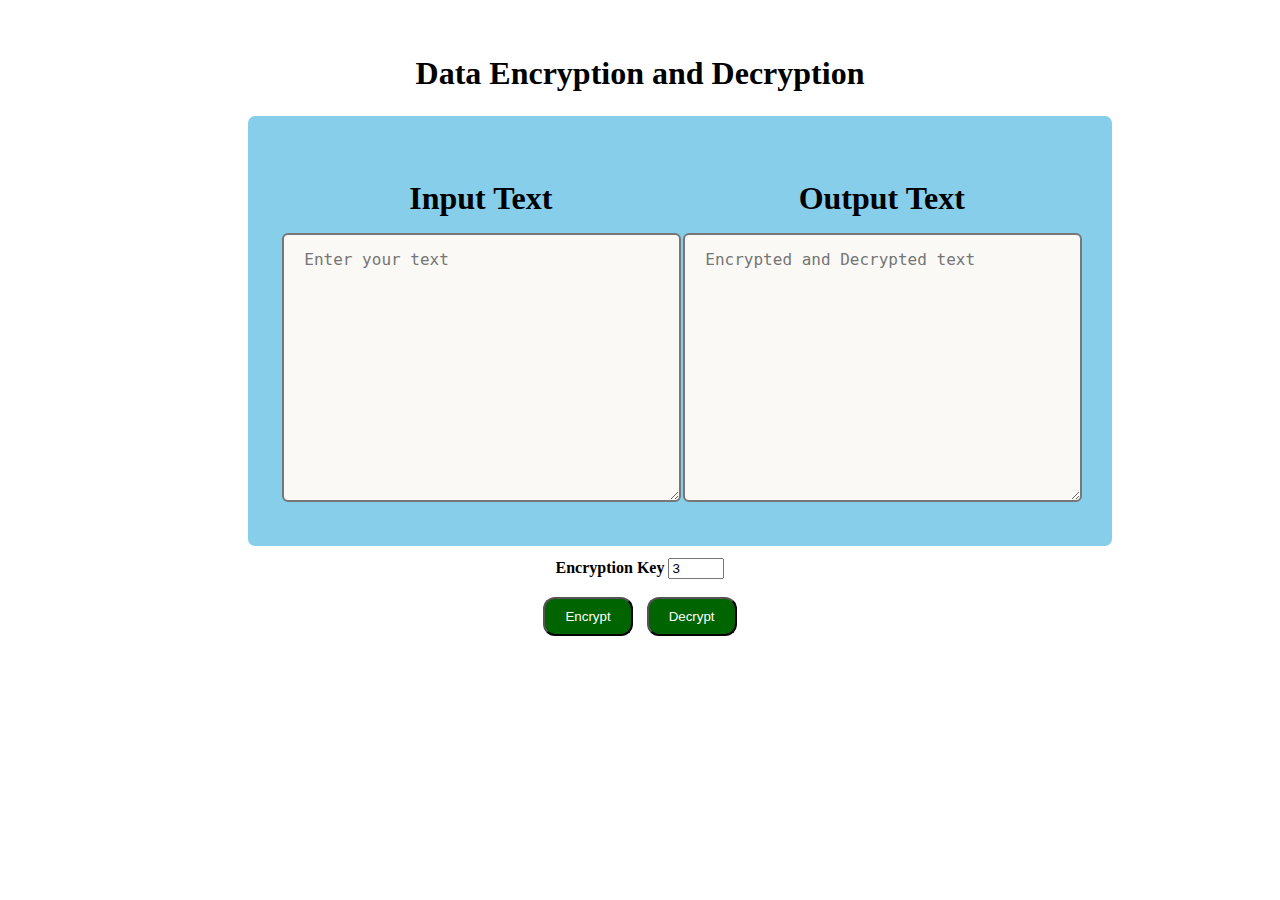
==== index.html @ a2da135e "upadted" ====
<!DOCTYPE html>
<html lang="en">
<head>
    <meta charset="UTF-8">
    <meta name="viewport" content="width=device-width, initial-scale=1.0">
    <title>Quiz 2</title>
    <style>
        body{
    text-align: center;
    padding: 20px;
}
h2{
    font-size: 2rem;
    margin-bottom: 2%;
}
.text-container{
    width: 800px;
    background-color: skyblue;
    padding: 2rem;
    margin: 0 18%;
    display: flex;
    border-radius: 7px;
    margin-bottom: 1%;
}
.text-container textarea{
    height: 250px;
    width: 375px;
    border-radius: 6px;
    background: rgb(250, 249, 246);
    border: 2px solid #777;
    margin-left: 2px;
}
h3{
    font-size: 2rem;
    margin-bottom: 4%;
}
#input-text, #output-text{
    padding: 15px 0 0 20px;
    font-size: 1rem;
}
div{
    margin-bottom: 1%;
}
label{
    font-weight: bold;
}
button{
    padding: 10px 20px;
    margin: 5px;
    background-color: darkgreen;
    color: #ffff;
    cursor: pointer;
    border-radius: 12px;
}
    </style>
</head>
<body>
    <h2>Data Encryption and Decryption</h2>
    <div class="text-container">
        <div class="input-section">
            <h3>Input Text</h3>
            <textarea name="" id="input-text" cols="30" rows="10" placeholder="Enter your text"></textarea>
        </div>
        <div class="input-section">
            <h3>Output Text</h3>
            <textarea name="" id="output-text" cols="30" rows="10" placeholder="Encrypted and Decrypted text "></textarea>
        </div>
    </div>
    <div>
        <label for="key">Encryption Key</label>
        <input type="number" id="key" min="1" max="25" value="3">
    </div>
    <button onclick="encrypt()">Encrypt</button>
    <button onclick="decrypt()">Decrypt</button>

     <script>

function encrypt(){
    const inputText = document.getElementById("input-text").value;
    const key = parseInt(document.getElementById("key").value);
    let cleanedText = inputText.replace(/[^A-Za-z]/g, ''); 
    let encryptedText = " ";
    for(let i = 0; i<cleanedText.length; i++){
        const charCode = cleanedText.charCodeAt(i);
        if(charCode >=65 && charCode <= 90){
            //encrypt uppercase
            encryptedText += String.fromCharCode(((charCode - 65 + key) %26 ) + 65);
        }
        else if (charCode >= 97 && charCode <= 122){
            //encrypt lower case
            encryptedText += String.fromCharCode(((charCode - 97 + key) %26 ) + 97);
        }
    }
    document.getElementById("output-text").value = encryptedText;
}

        //decryption
        function decrypt(){
        const inputText = document.getElementById("input-text").value;
        const key = parseInt(document.getElementById("key").value);
        let cleanedText = inputText.replace(/[^A-Za-z]/g, ''); 
        let decryptedText = " ";
        for(let i = 0; i<cleanedText.length; i++){
            const charCode = cleanedText.charCodeAt(i);
            if(charCode >=65 && charCode <= 90){
                //decrypt uppercase
                decryptedText += String.fromCharCode(((charCode - 65 - key +26) %26 ) + 65);
            }
            else if (charCode >= 97 && charCode <= 122){
                //decrypt lower case
                decryptedText += String.fromCharCode(((charCode - 97 - key +26) %26 ) + 97);
            }
        }
        document.getElementById("output-text").value = decryptedText;
}
     </script>

</body>
</html>
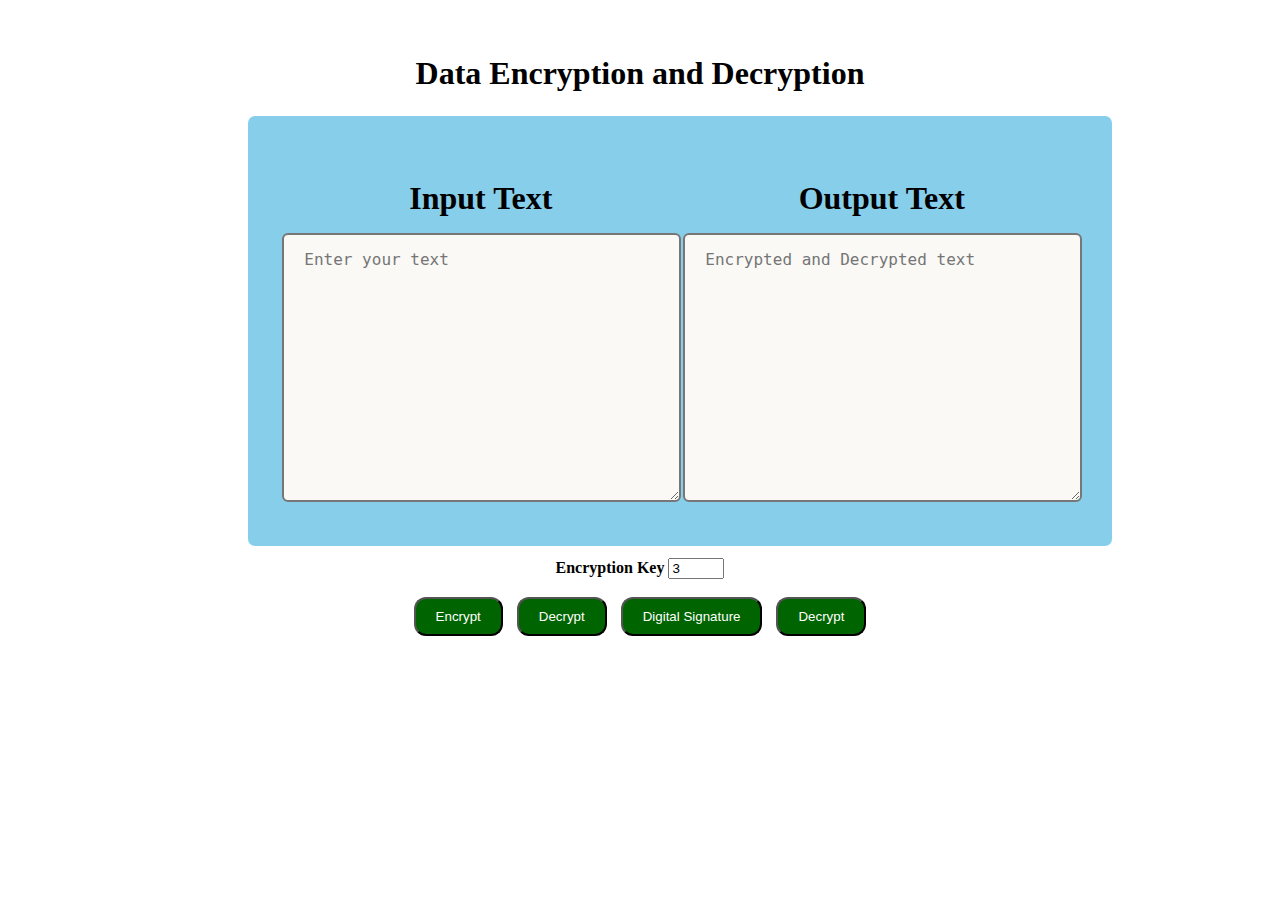
==== commit 3552551f: "upadted" ====
--- a/index.html
+++ b/index.html
@@ -73,6 +73,8 @@
     </div>
     <button onclick="encrypt()">Encrypt</button>
     <button onclick="decrypt()">Decrypt</button>
+    <button onclick="decrypt()">Digital Signature</button>
+    <button onclick="decrypt()">Decrypt</button>
 
      <script>
 
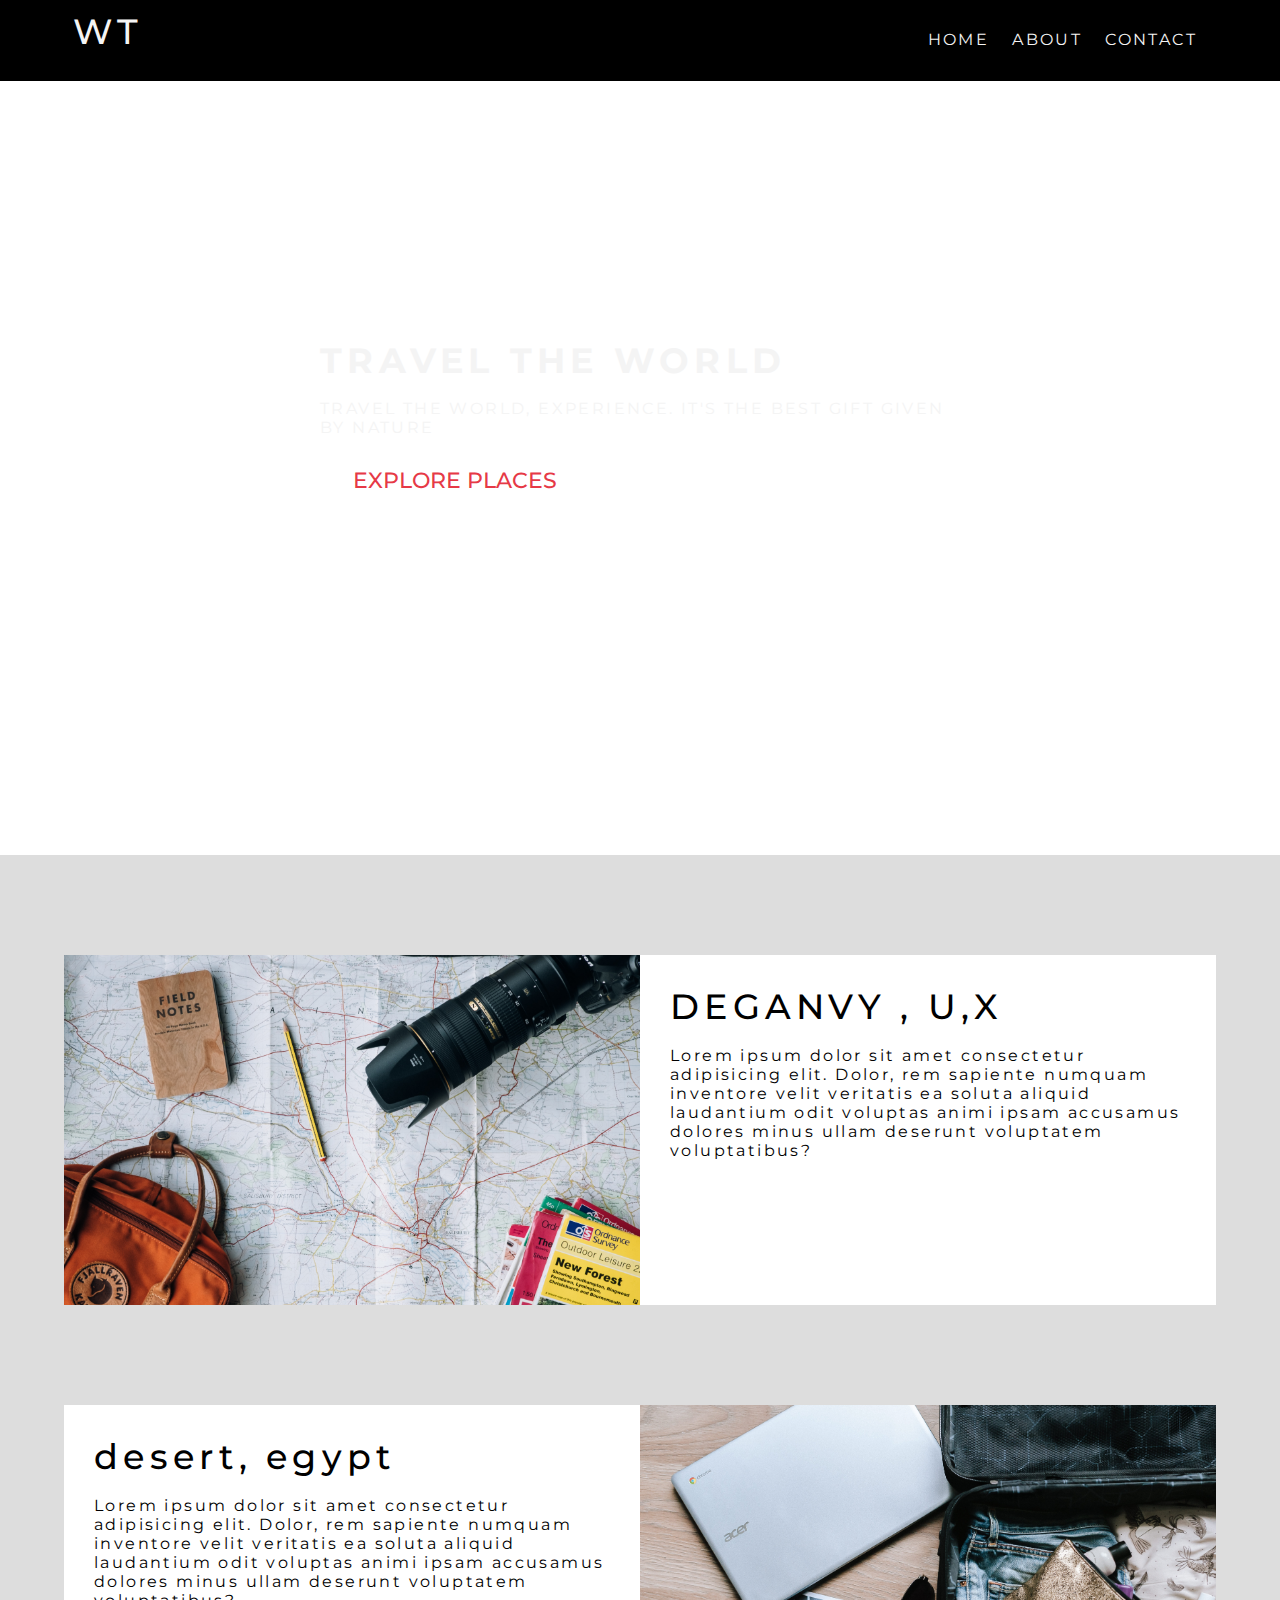
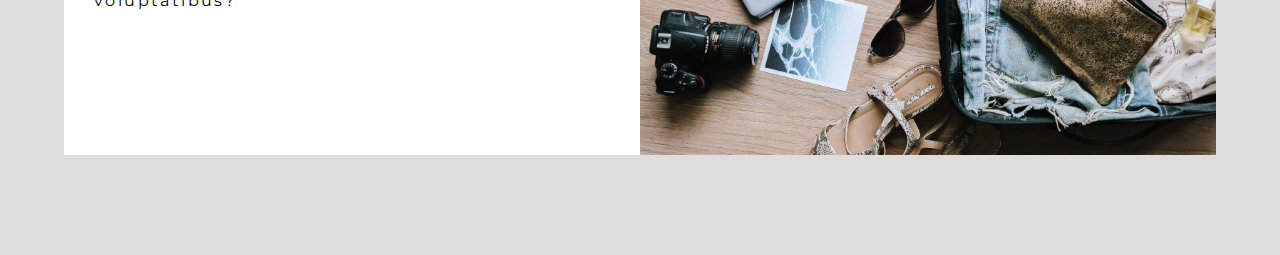
==== commit f804b0b7: "files added" ====
--- a/index.html
+++ b/index.html
@@ -1,122 +1,57 @@
-
 <!DOCTYPE html>
 <html lang="en">
 <head>
     <meta charset="UTF-8">
+    <meta http-equiv="X-UA-Compatible" content="IE=edge">
     <meta name="viewport" content="width=device-width, initial-scale=1.0">
-    <title>Quiz 2</title>
-    <style>
-        body{
-    text-align: center;
-    padding: 20px;
-}
-h2{
-    font-size: 2rem;
-    margin-bottom: 2%;
-}
-.text-container{
-    width: 800px;
-    background-color: skyblue;
-    padding: 2rem;
-    margin: 0 18%;
-    display: flex;
-    border-radius: 7px;
-    margin-bottom: 1%;
-}
-.text-container textarea{
-    height: 250px;
-    width: 375px;
-    border-radius: 6px;
-    background: rgb(250, 249, 246);
-    border: 2px solid #777;
-    margin-left: 2px;
-}
-h3{
-    font-size: 2rem;
-    margin-bottom: 4%;
-}
-#input-text, #output-text{
-    padding: 15px 0 0 20px;
-    font-size: 1rem;
-}
-div{
-    margin-bottom: 1%;
-}
-label{
-    font-weight: bold;
-}
-button{
-    padding: 10px 20px;
-    margin: 5px;
-    background-color: darkgreen;
-    color: #ffff;
-    cursor: pointer;
-    border-radius: 12px;
-}
-    </style>
+    <link rel="stylesheet" href="./css/style.css">
+    <title>Travel Website</title>
+    <link rel="stylesheet"  href="https://cdnjs.cloudflare.com/ajax/libs/font-awesome/6.1.2/css/all.min.css ">
 </head>
 <body>
-    <h2>Data Encryption and Decryption</h2>
-    <div class="text-container">
-        <div class="input-section">
-            <h3>Input Text</h3>
-            <textarea name="" id="input-text" cols="30" rows="10" placeholder="Enter your text"></textarea>
+    <header class="header">
+        <nav class="navbar">
+            <div class="container">
+            <h1 class="logo lg-heading text-light">WT</h1>
+            <ul class="nav-items">
+                <li class="nav-item"><a href="./Index.html">Home</a></li>
+                <li class="nav-item"><a href="./about.html">About</a></li>
+                <li class="nav-item"><a href="./contact.html">Contact</a></li>
+            </ul>
+            </div>
+        </nav>
+        <div class="header-content">
+            <h1 class="lg-heading text-light">Travel the World</h1>
+            <p class="text-light">Travel the world, experience. it's the best gift given by nature</p>
+            <a href="#" class="btn btn-primary text-red md-heading">Explore places</a>
         </div>
-        <div class="input-section">
-            <h3>Output Text</h3>
-            <textarea name="" id="output-text" cols="30" rows="10" placeholder="Encrypted and Decrypted text "></textarea>
+
+    </header>
+    <section class="showcase">
+        <div class="container">
+            <div class="row row1">
+                <div class="img-box">
+                    <img src="./img/2.jpg" alt="...">
+                </div>
+                <div class="text-box">
+                    <h2 class="lg-heading">DEGANVY , U,X</h2>
+                    <p>Lorem ipsum dolor sit amet consectetur adipisicing elit. Dolor, rem sapiente numquam inventore velit veritatis ea soluta aliquid laudantium odit voluptas animi ipsam accusamus dolores minus ullam deserunt voluptatem voluptatibus?</p>
+
+                </div>
+            </div>
+            <div class="row row2">
+                <div class="img-box">
+                    <img src="./img/1.jpg" alt="">
+                </div>
+                <div class="text-box">
+                    <h2 class="lg-heading">desert, egypt</h2>
+                    <p>Lorem ipsum dolor sit amet consectetur adipisicing elit. Dolor, rem sapiente numquam inventore velit veritatis ea soluta aliquid laudantium odit voluptas animi ipsam accusamus dolores minus ullam deserunt voluptatem voluptatibus?</p>
+                    
+                </div>
+            </div>
         </div>
-    </div>
-    <div>
-        <label for="key">Encryption Key</label>
-        <input type="number" id="key" min="1" max="25" value="3">
-    </div>
-    <button onclick="encrypt()">Encrypt</button>
-    <button onclick="decrypt()">Decrypt</button>
-    <button onclick="decrypt()">Digital Signature</button>
-    <button onclick="decrypt()">Decrypt</button>
 
-     <script>
-
-function encrypt(){
-    const inputText = document.getElementById("input-text").value;
-    const key = parseInt(document.getElementById("key").value);
-    let cleanedText = inputText.replace(/[^A-Za-z]/g, ''); 
-    let encryptedText = " ";
-    for(let i = 0; i<cleanedText.length; i++){
-        const charCode = cleanedText.charCodeAt(i);
-        if(charCode >=65 && charCode <= 90){
-            //encrypt uppercase
-            encryptedText += String.fromCharCode(((charCode - 65 + key) %26 ) + 65);
-        }
-        else if (charCode >= 97 && charCode <= 122){
-            //encrypt lower case
-            encryptedText += String.fromCharCode(((charCode - 97 + key) %26 ) + 97);
-        }
-    }
-    document.getElementById("output-text").value = encryptedText;
-}
-
-        //decryption
-        function decrypt(){
-        const inputText = document.getElementById("input-text").value;
-        const key = parseInt(document.getElementById("key").value);
-        let cleanedText = inputText.replace(/[^A-Za-z]/g, ''); 
-        let decryptedText = " ";
-        for(let i = 0; i<cleanedText.length; i++){
-            const charCode = cleanedText.charCodeAt(i);
-            if(charCode >=65 && charCode <= 90){
-                //decrypt uppercase
-                decryptedText += String.fromCharCode(((charCode - 65 - key +26) %26 ) + 65);
-            }
-            else if (charCode >= 97 && charCode <= 122){
-                //decrypt lower case
-                decryptedText += String.fromCharCode(((charCode - 97 - key +26) %26 ) + 97);
-            }
-        }
-        document.getElementById("output-text").value = decryptedText;
-}
-     </script>
-
+    </section>
+    
 </body>
 </html>--- a/css/style.css
+++ b/css/style.css
@@ -0,0 +1,335 @@
+@import url('https://fonts.googleapis.com/css2?family=Montserrat:ital,wght@0,300;0,400;0,500;0,700;1,100&family=Playfair+Display:ital@0;1&family=Roboto:ital@0;1&display=swap');
+*{
+    margin: 0;
+    padding: 0;
+    box-sizing: border-box;
+}
+html{
+    font-size: 62.5%;
+}
+body{
+    font-family: 'Montserrat', sans-serif;
+}
+ul li{
+    list-style: none;
+}
+a{
+    font-size: 1.6rem;
+    text-decoration: none;
+}
+p, li{
+    font-size: 1.6rem;
+    margin-bottom: 0.5em;
+    letter-spacing: 0.15em;
+}
+h1 , h2 ,h3{
+    margin-bottom: 0.5em;
+    letter-spacing: 0.15em;
+    font-weight: 500;
+}
+/*##################Utility classes##################*/
+.container{
+    max-width: 1200px;
+    width: 90%;
+    margin: 0 auto;
+}
+.lg-heading{
+    font-size: 3.5rem;
+}
+.md-heading{
+    font-size: 2.2rem;
+}
+.text-red{
+    color: #e63946;
+}
+.text-light{
+    color: #f4f4f4;
+}
+.text-black{
+    color: #333333;
+}
+.text-gray{
+   color: #555555
+}
+.bg-dark{
+    background-color: #263238;
+}
+.btn{
+    display: inline-block;
+    padding: 0.5em 1.5em;
+    font-weight: 500;
+    text-transform: uppercase;
+    margin: 0.5em 0;
+}
+.btn-primary{
+    background: white;
+    border-radius: 100px;
+}
+/*################### header styling ##################*/
+header{
+    position: relative;
+    height: 95vh;
+    background: url('../img/4.jpg');
+    background-position: center;
+    background-repeat: no-repeat;
+    background-size: cover;
+}
+
+.navbar{
+    background: black;
+    padding: 1rem;
+}
+ .navbar .logo{
+    float: left;
+}
+ .navbar .nav-items{
+    float: right;
+    margin-top: 1rem;
+}
+ .navbar .nav-item{
+    display: inline-block;
+    padding: 1rem;
+    text-transform: uppercase;
+}
+.navbar a:link,
+.navbar a:visited{
+    color: #f4f4f4;
+}
+.navbar a:hover{
+    border-bottom: 1px solid #fff;
+}
+.navbar::after{
+    content: '';
+    display: block;
+    clear: both;
+}
+
+
+/*######################## header content style#################*/
+
+.header-content{
+    position: absolute;
+    top: 50%;
+    left: 50%;
+    transform: translate(-50%, -50%);
+    background: linear-gradient(rgba(0,0,0,-2), rgba(0,0,0,-2));
+}
+.header-content h1{
+    text-transform: uppercase;
+    font-weight: 700;
+}
+.header-content p{
+    text-transform: uppercase;
+}
+/*################## Show case section styling############*/
+.showcase{
+    background: #ddd;
+    padding: 10rem 0;
+}
+.row{
+    height: 350px;
+    background: #fff;
+}
+.row1{
+    margin-bottom: 10rem;
+}
+.row1 .img-box , .row2 .text-box{
+    float: left;
+    width: 50%;
+}
+.row1 .text-box , .row2 .img-box{
+    float: right;
+    width: 50%;
+}
+.row .img-box{
+    height: 100%;
+}
+.row .text-box{
+
+    padding: 3rem;
+}
+.row .img-box img{
+    display: inline-block;
+    width: 100%;
+    height: 100%;
+    object-fit: cover;
+}
+
+/*################ About page styling ##############*/
+.about{
+    padding: 5rem 0;
+}
+.about-heading::after{
+    content: "";
+    display: block;
+    border-bottom: 5px solid #e63946;
+    width: 100%;
+
+}
+
+/*###############about wrapper styling################*/
+.about-wrapper{
+    text-align: center;
+    margin-top: 2rem;
+}
+.about-wrapper .left{
+   float: left;
+   width: 50%;
+}
+.about-wrapper .right{
+   float: right;
+   width: 50%;
+}
+.about-wrapper::after{
+    content: "";
+    display: block;
+    clear: both;
+}
+.about-wrapper li::before{
+    content: "\2713";
+    color: #e63946;
+    font-weight: bold;
+    padding-right: 1rem;
+}
+/*################## count styling###############*/
+.counts{
+    margin-top: 3rem;
+}
+.count-item{
+    float: left;
+    width: 25%;
+    text-align: center;
+}
+.counts::after{
+    content: "";
+    display: block;
+    clear: both;
+}
+.count-item span{
+    font-size: 3rem;
+    font-weight: 700;
+    color: #e63946;
+}
+.count-item p{
+    font-weight: 700;
+    color: #555555;
+    font-size: 1.8rem;
+}
+/*############# banner styling################*/
+.cta-banner{
+    background: linear-gradient(25deg , #d64c7f , #ee4758 50%);
+    color: #fff;
+    padding: 1rem;
+    box-shadow: 5px 5px 10px #00000057;
+    margin-top: 3rem;
+}
+.cta-banner-left{
+  width: 60%;
+  float: left;
+}
+.cta-banner-right{
+  width: 40%;
+  float: right;
+  text-align: right;
+}
+.cta-line{
+    font-weight: 700;
+    font-size: 2rem;
+    margin-top: 1.5rem;
+}
+.btn-cta{
+    text-align: center;
+    display: inline-block;
+    font-weight: 700;
+    font-size: 3rem;
+    text-transform: uppercase;
+    border: 4px solid white;
+    padding: 0.3rem 2.5rem;
+    letter-spacing: 0.5rem;
+    color: #f4f4f4;
+}
+.cta-banner::after{
+    content: "";
+    display: block;
+    clear: both;
+}
+
+/*################ Contact page styling#################*/
+.contact-form{
+    padding: 5rem 0;
+    background: #f7f7f7;
+}
+
+.form-wrapper .company-address{
+    height: 760px;
+    background: #fff;
+   width: 49%;
+   float: left;
+   padding: 1rem;
+}
+.form-wrapper .company-address i{
+    display: inline-block;
+    margin-right: 1rem;
+}
+.form-wrapper .company-address h2{
+    display: inline-block;
+    text-transform: uppercase;
+}
+.form-wrapper .address-group{
+    margin-bottom: 3rem;
+}
+.form-wrapper .company-address img{
+    max-width: 90%; 
+    min-height: 40rem;
+    object-fit: cover;
+}
+
+.form-wrapper  .form{
+    height: 760px;
+    background: #fff;
+    float: right;
+    width: 49%;
+    padding: 1.2rem;
+}
+.form-wrapper::after{
+    content: "";
+    display: block;
+    clear: both;
+}
+.form h1::after{
+    content: "";
+    display: block;
+    border-bottom: 3px solid #e63946;
+    width: 100%;
+}
+.form-wrapper .form label{
+    display: block;
+}
+.form-wrapper .form input{
+    padding: 0.5rem;
+    width: 100%;
+}
+.form-wrapper .form .form-group{
+    margin-bottom: 1.2rem;
+}
+.form-wrapper .form label::after{
+    content: "*";
+    color: #e63946;
+}
+.form-wrapper .form textarea{
+    width: 100%;
+    height: 300px;
+    padding: 1rem;
+}
+.form-btn{
+    display: block;
+    margin: 0 auto;
+    padding: 0.5em 3em;
+    font-size: 1.8rem;
+    text-transform: uppercase;
+    background: #e63946;
+    color: white;
+    outline: none;
+    border: none;
+    cursor: pointer ;
+}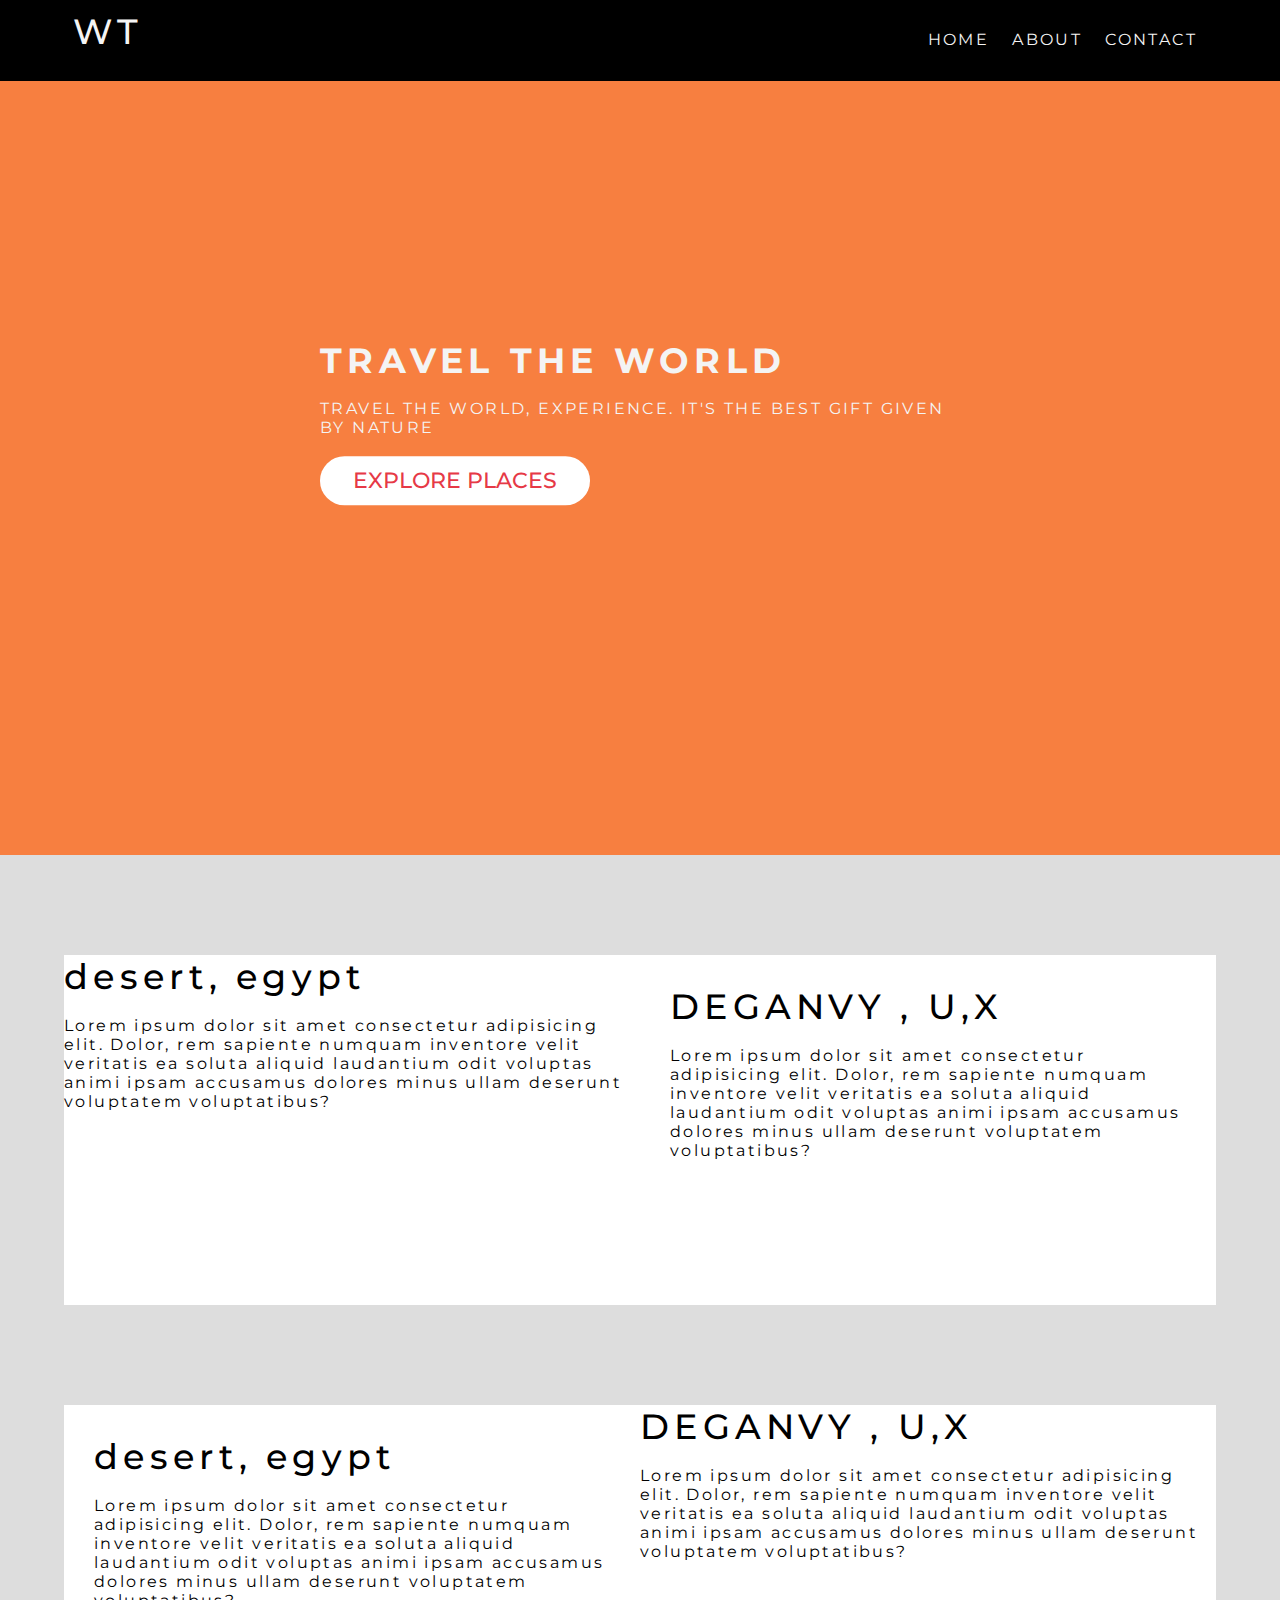
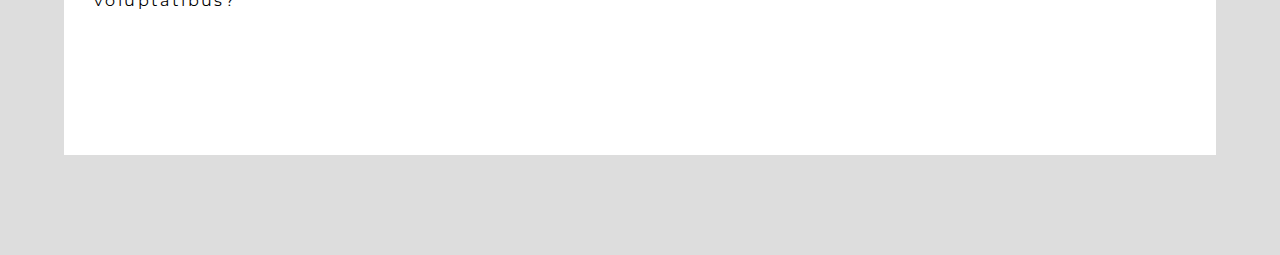
==== commit 60c51fd2: "file added" ====
--- a/index.html
+++ b/index.html
@@ -14,7 +14,7 @@
             <div class="container">
             <h1 class="logo lg-heading text-light">WT</h1>
             <ul class="nav-items">
-                <li class="nav-item"><a href="./Index.html">Home</a></li>
+                <li class="nav-item"><a href="">Home</a></li>
                 <li class="nav-item"><a href="./about.html">About</a></li>
                 <li class="nav-item"><a href="./contact.html">Contact</a></li>
             </ul>
@@ -31,7 +31,10 @@
         <div class="container">
             <div class="row row1">
                 <div class="img-box">
-                    <img src="./img/2.jpg" alt="...">
+                    <h2 class="lg-heading">desert, egypt</h2>
+                    <p>Lorem ipsum dolor sit amet consectetur adipisicing elit. Dolor, rem sapiente numquam inventore velit veritatis ea soluta aliquid laudantium odit voluptas animi ipsam accusamus dolores minus ullam deserunt voluptatem voluptatibus?</p>
+                    
+                   <!--<img src="./img/2.jpg" alt="...">/-->
                 </div>
                 <div class="text-box">
                     <h2 class="lg-heading">DEGANVY , U,X</h2>
@@ -41,7 +44,10 @@
             </div>
             <div class="row row2">
                 <div class="img-box">
-                    <img src="./img/1.jpg" alt="">
+                   <!-- <img src="./img/1.jpg" alt=""> -->
+                   <h2 class="lg-heading">DEGANVY , U,X</h2>
+                   <p>Lorem ipsum dolor sit amet consectetur adipisicing elit. Dolor, rem sapiente numquam inventore velit veritatis ea soluta aliquid laudantium odit voluptas animi ipsam accusamus dolores minus ullam deserunt voluptatem voluptatibus?</p>
+
                 </div>
                 <div class="text-box">
                     <h2 class="lg-heading">desert, egypt</h2>
--- a/css/style.css
+++ b/css/style.css
@@ -69,7 +69,7 @@
 header{
     position: relative;
     height: 95vh;
-    background: url('../img/4.jpg');
+    background-color: #f77f40;
     background-position: center;
     background-repeat: no-repeat;
     background-size: cover;
@@ -264,7 +264,7 @@
     height: 760px;
     background: #fff;
    width: 49%;
-   float: left;
+   /*float: left;*/
    padding: 1rem;
 }
 .form-wrapper .company-address i{
@@ -287,8 +287,10 @@
 .form-wrapper  .form{
     height: 760px;
     background: #fff;
-    float: right;
-    width: 49%;
+    /*float: right;*/
+    margin-left: 20%;
+    text-align: center;
+    width: 60%;
     padding: 1.2rem;
 }
 .form-wrapper::after{
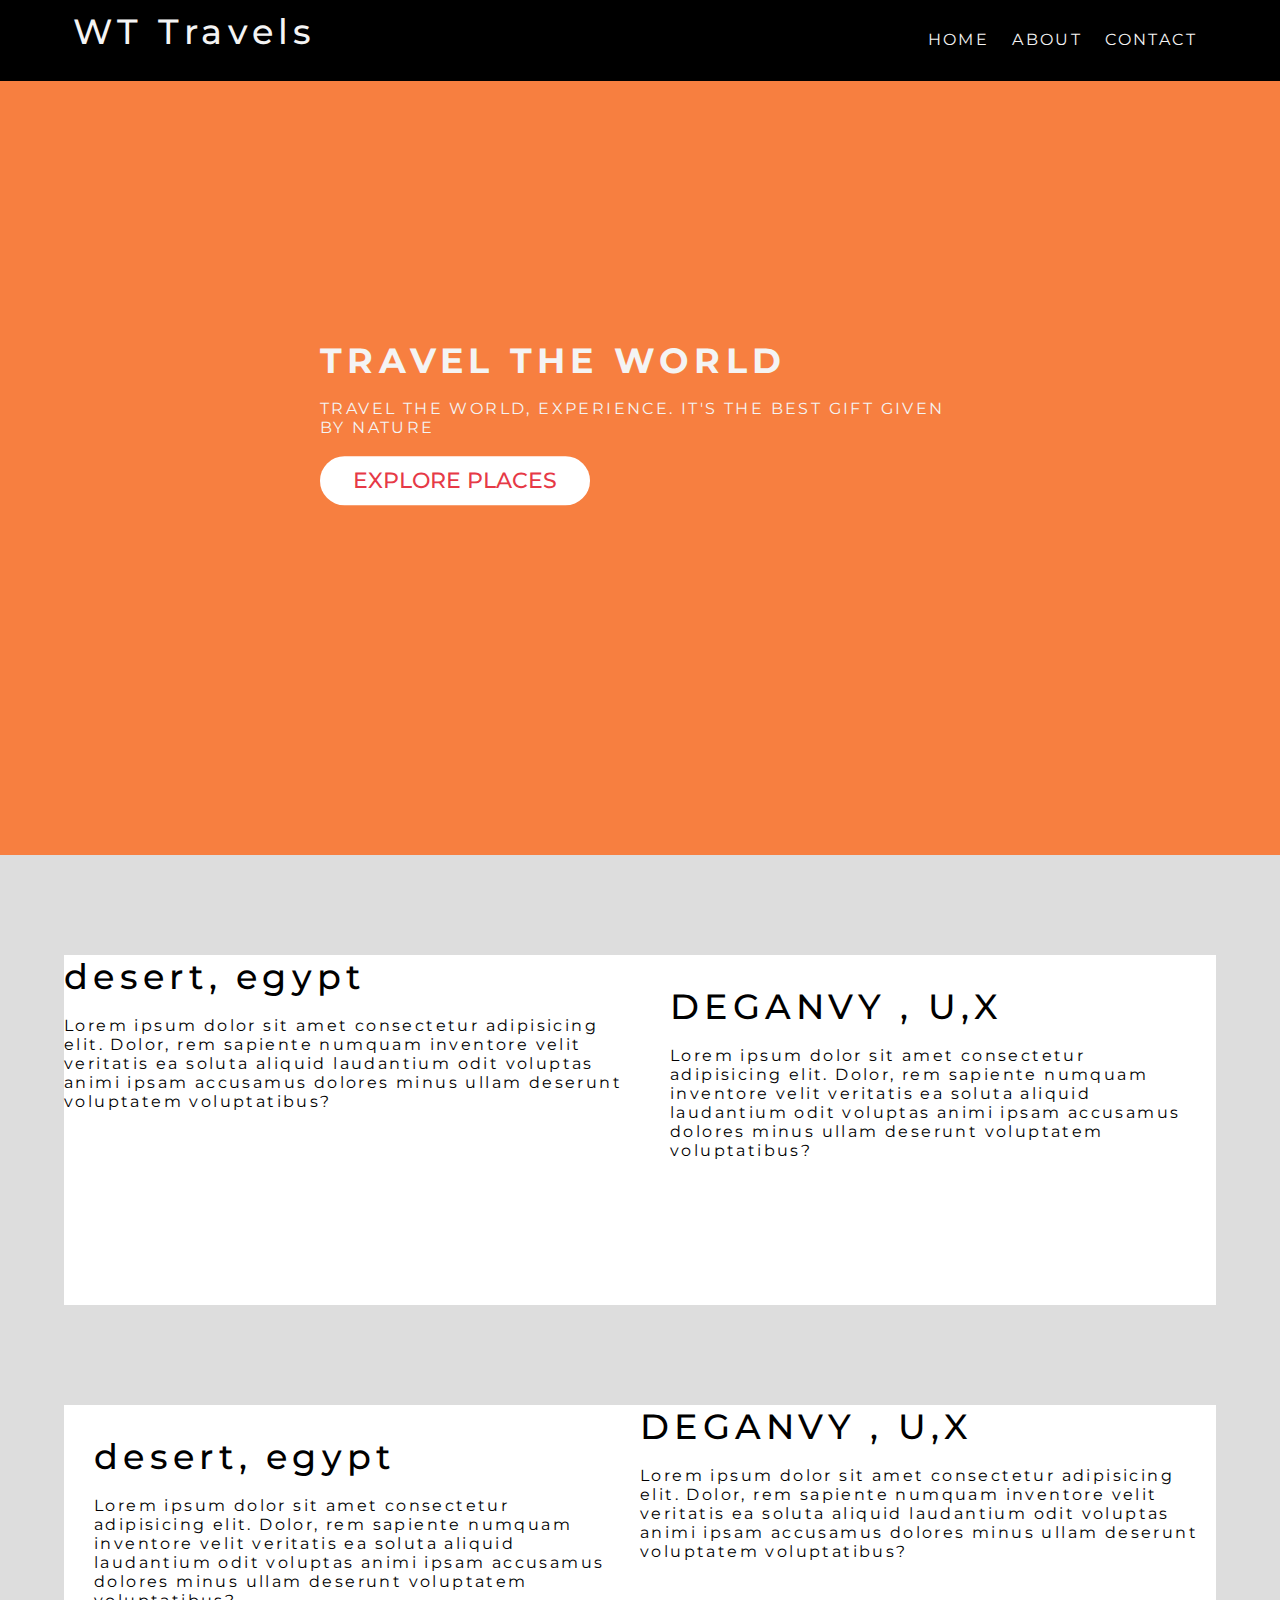
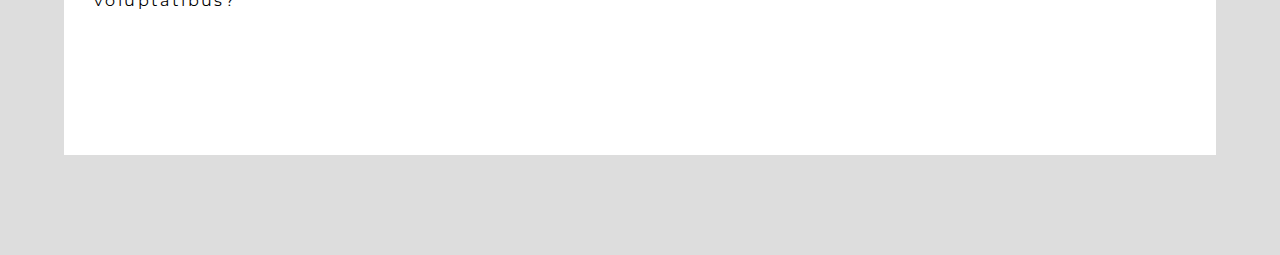
==== commit 8af62e11: "index file updated" ====
--- a/index.html
+++ b/index.html
@@ -12,7 +12,7 @@
     <header class="header">
         <nav class="navbar">
             <div class="container">
-            <h1 class="logo lg-heading text-light">WT</h1>
+            <h1 class="logo lg-heading text-light">WT Travels</h1>
             <ul class="nav-items">
                 <li class="nav-item"><a href="">Home</a></li>
                 <li class="nav-item"><a href="./about.html">About</a></li>
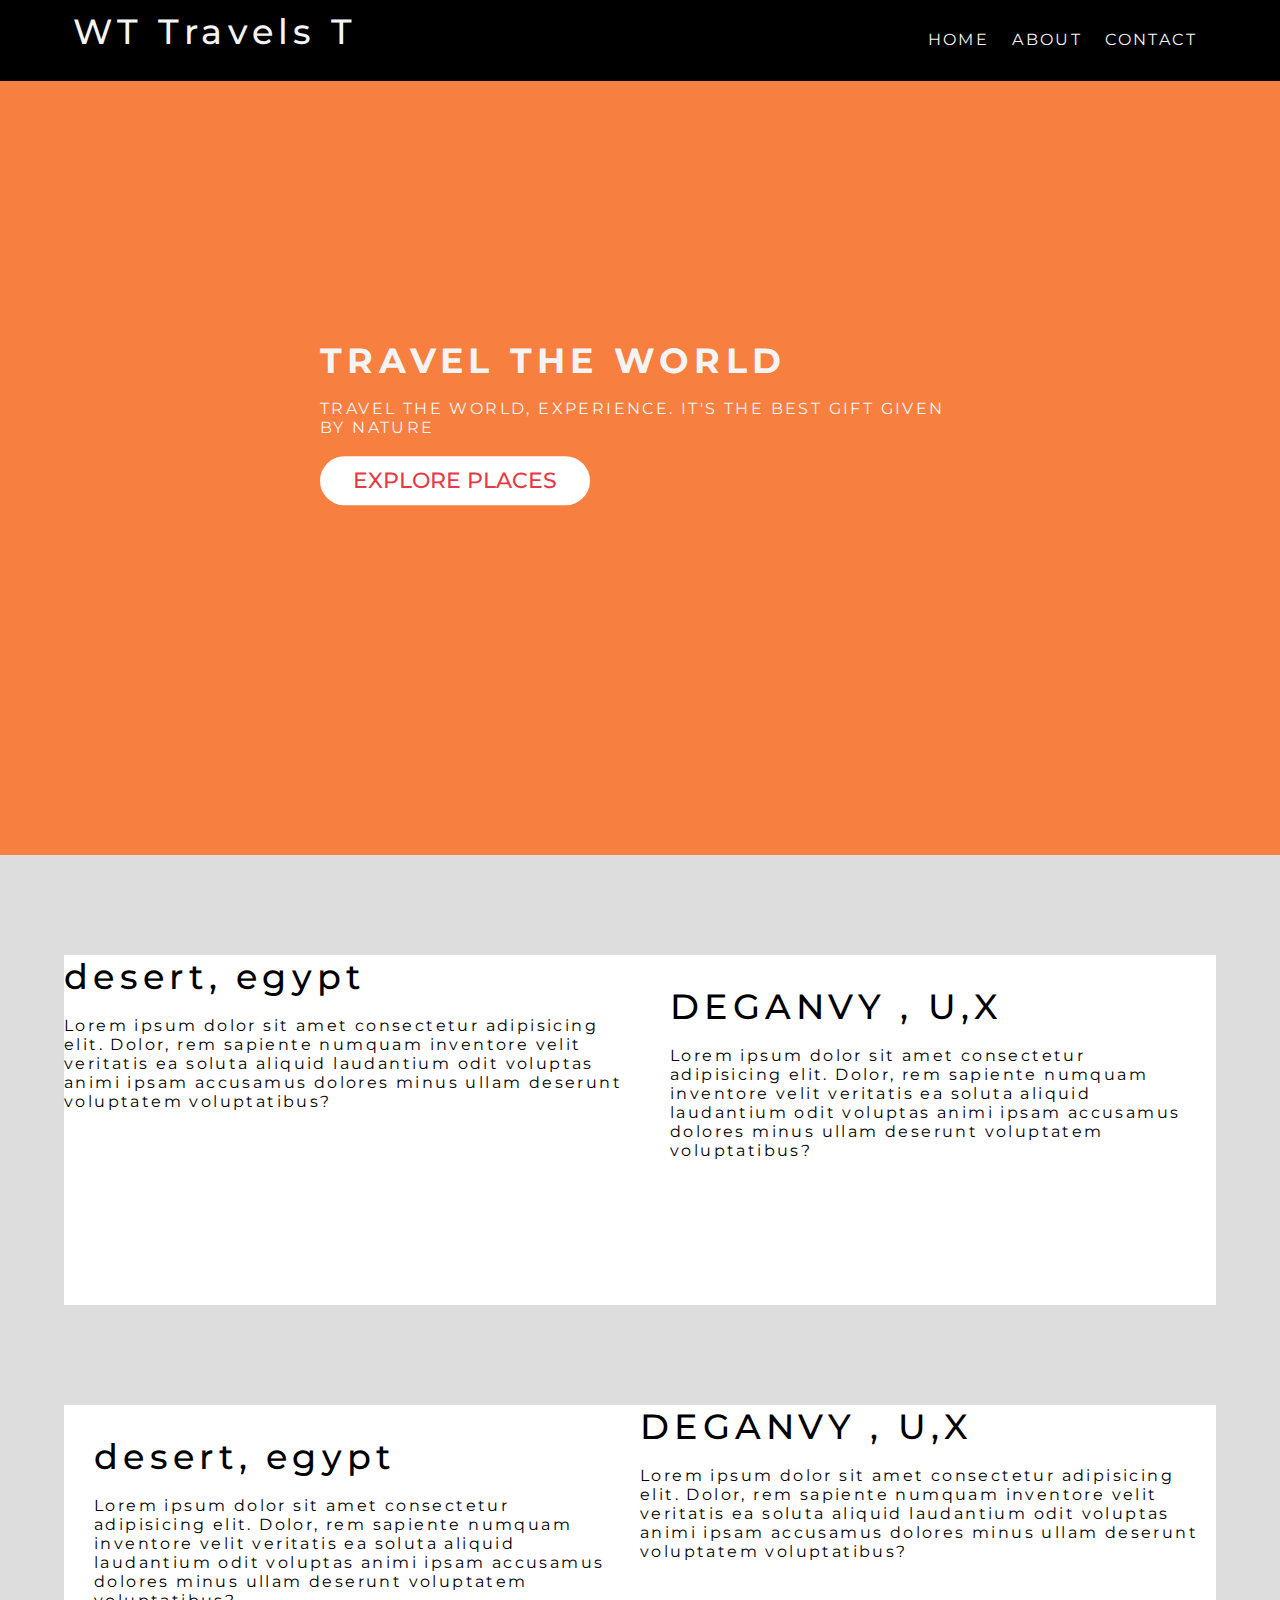
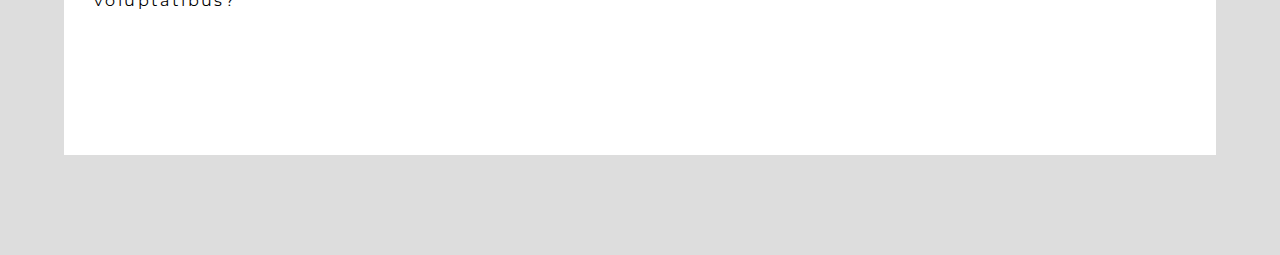
==== commit 84099b94: "added" ====
--- a/index.html
+++ b/index.html
@@ -12,7 +12,7 @@
     <header class="header">
         <nav class="navbar">
             <div class="container">
-            <h1 class="logo lg-heading text-light">WT Travels</h1>
+            <h1 class="logo lg-heading text-light">WT Travels T</h1>
             <ul class="nav-items">
                 <li class="nav-item"><a href="">Home</a></li>
                 <li class="nav-item"><a href="./about.html">About</a></li>
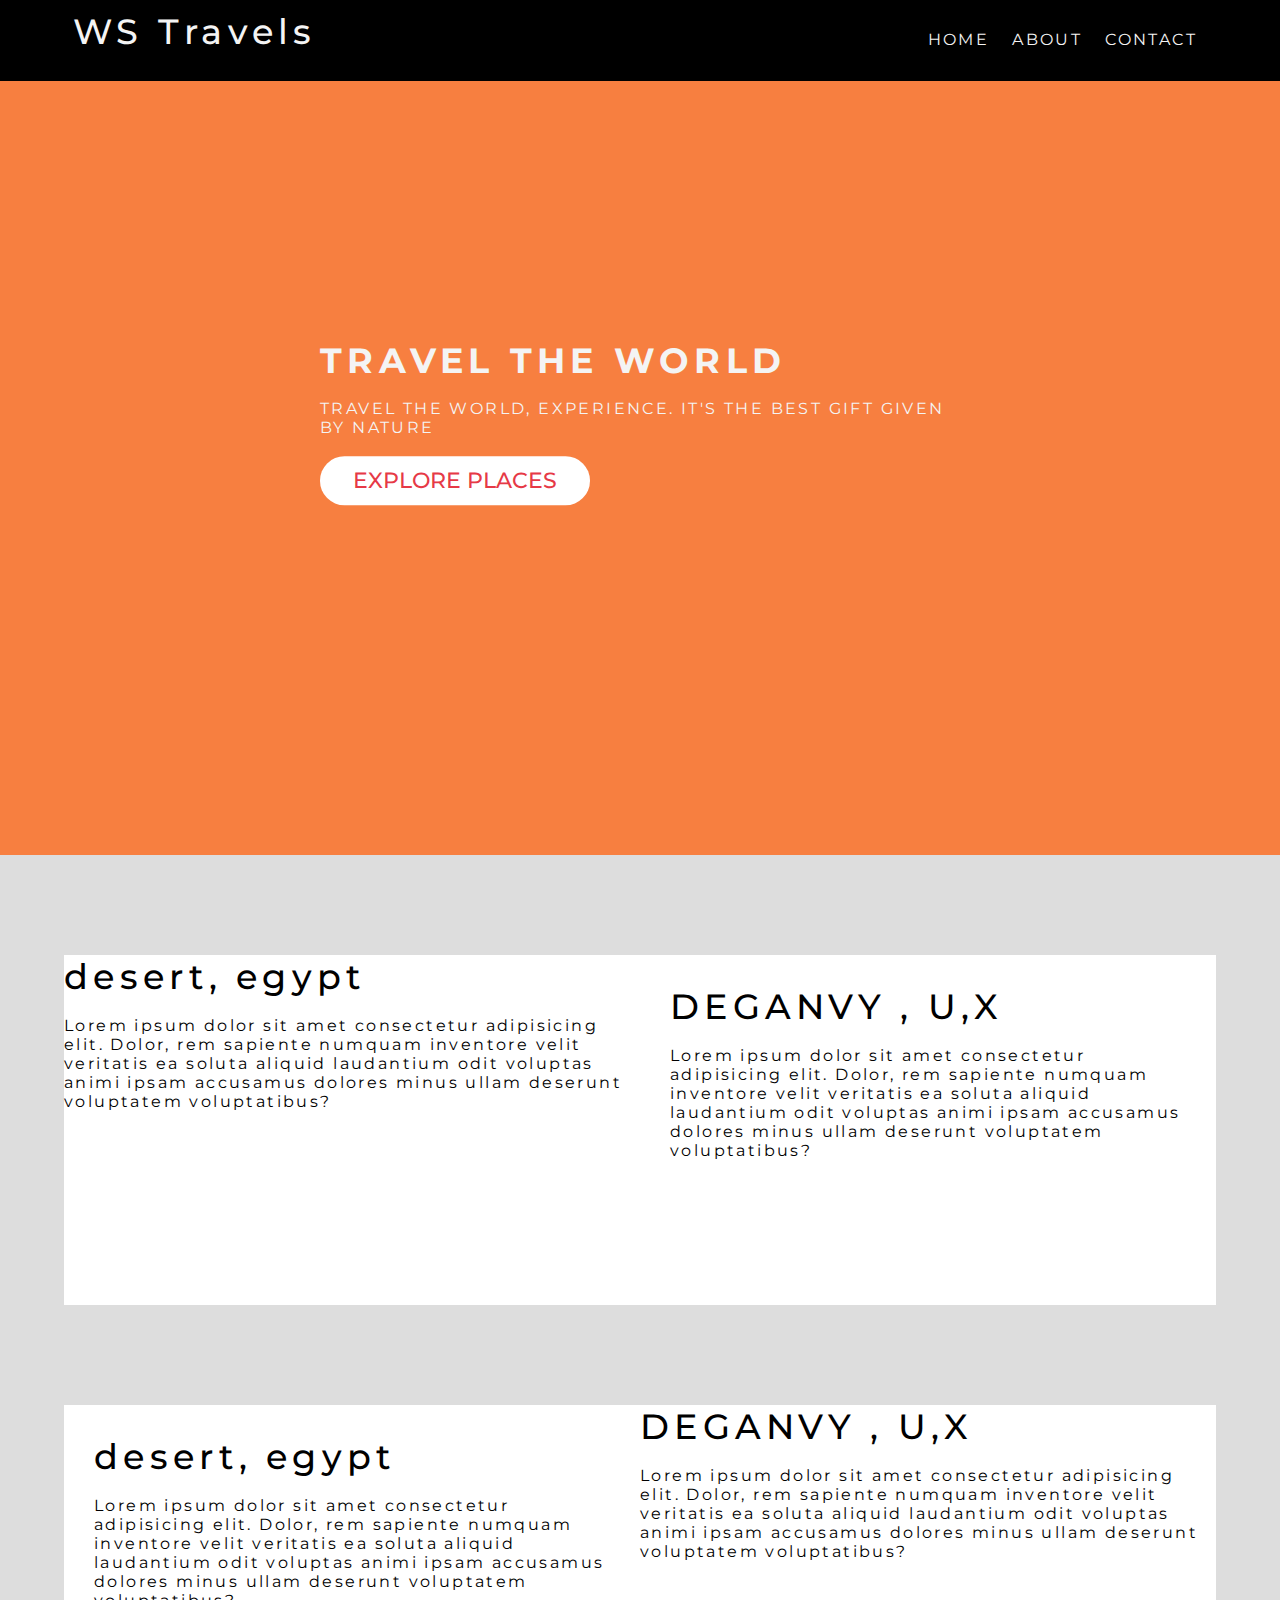
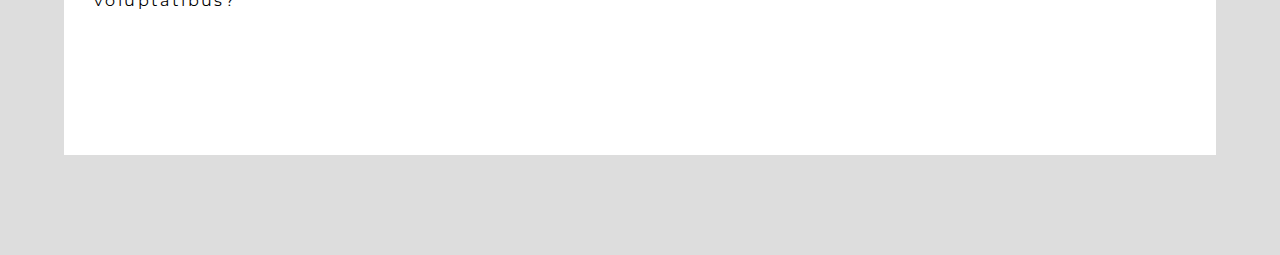
==== commit 0115bf9e: "added" ====
--- a/index.html
+++ b/index.html
@@ -12,7 +12,7 @@
     <header class="header">
         <nav class="navbar">
             <div class="container">
-            <h1 class="logo lg-heading text-light">WT Travels T</h1>
+            <h1 class="logo lg-heading text-light">WS Travels </h1>
             <ul class="nav-items">
                 <li class="nav-item"><a href="">Home</a></li>
                 <li class="nav-item"><a href="./about.html">About</a></li>
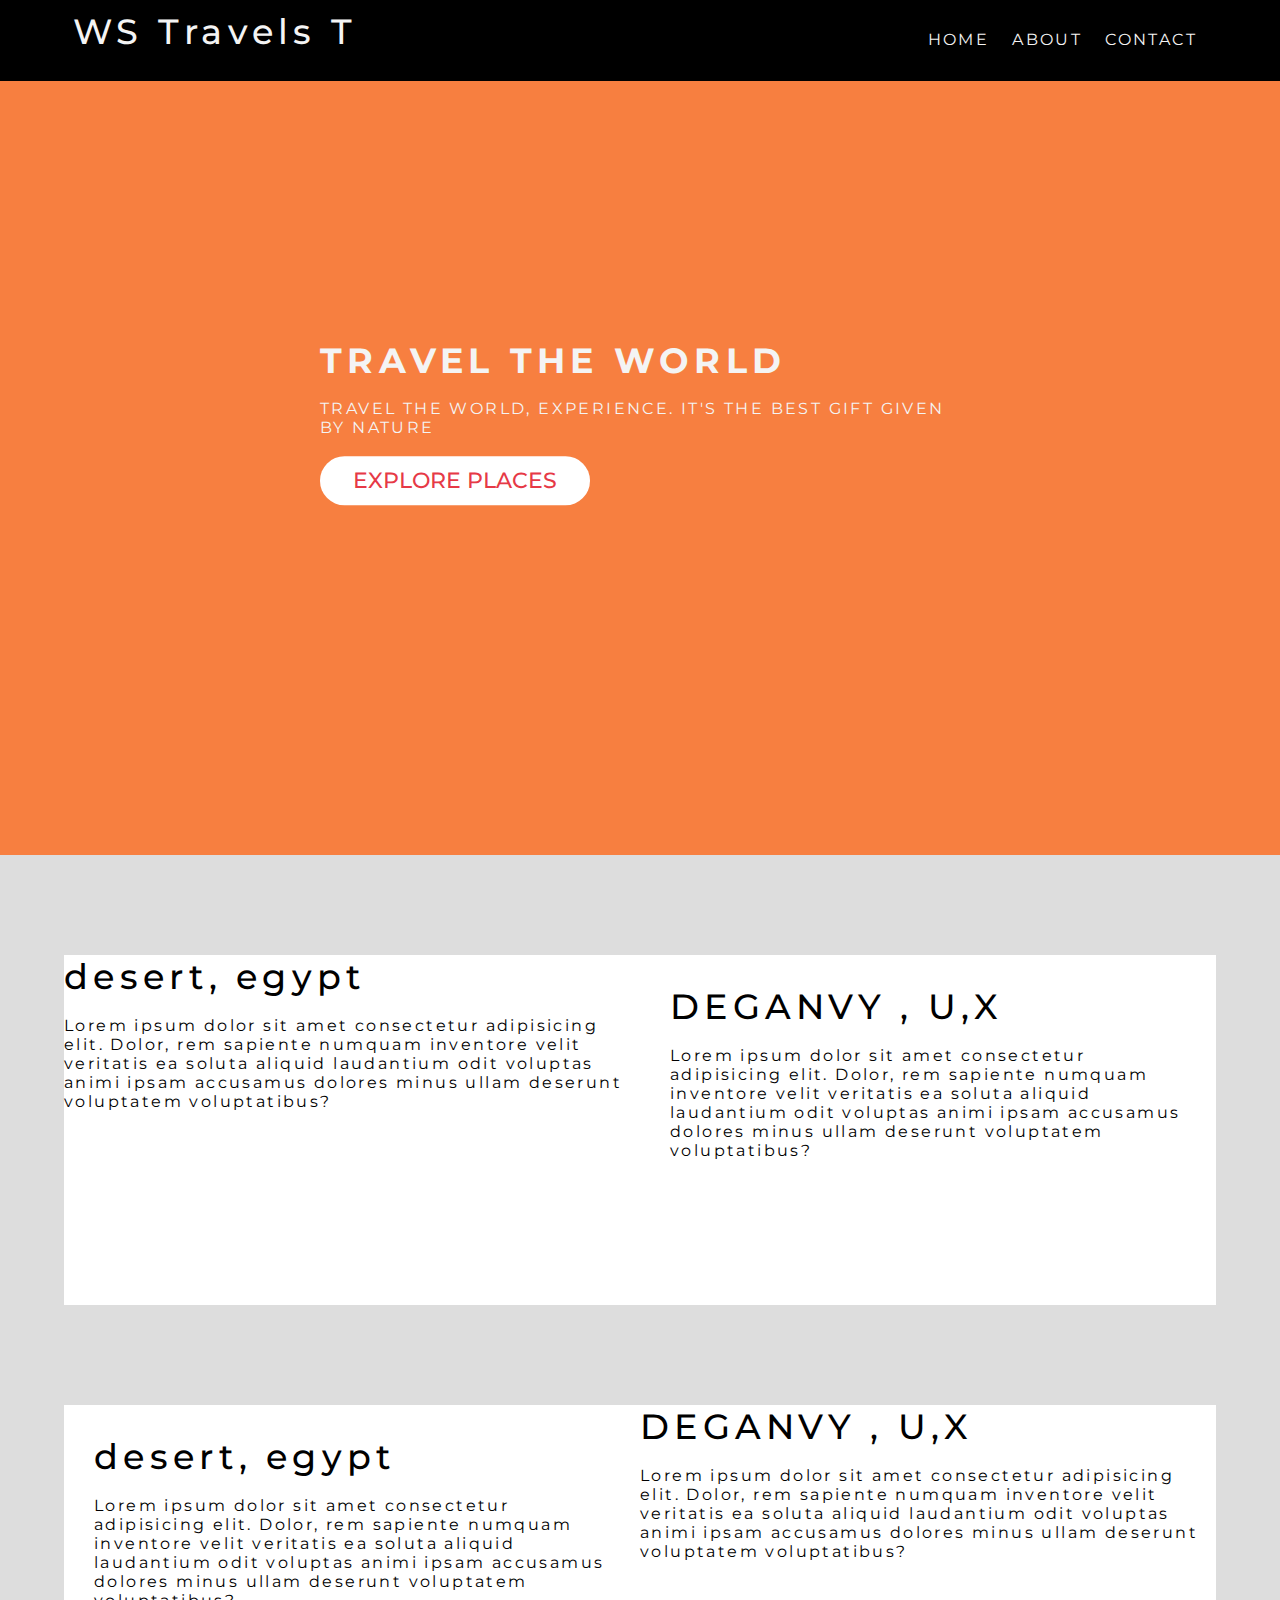
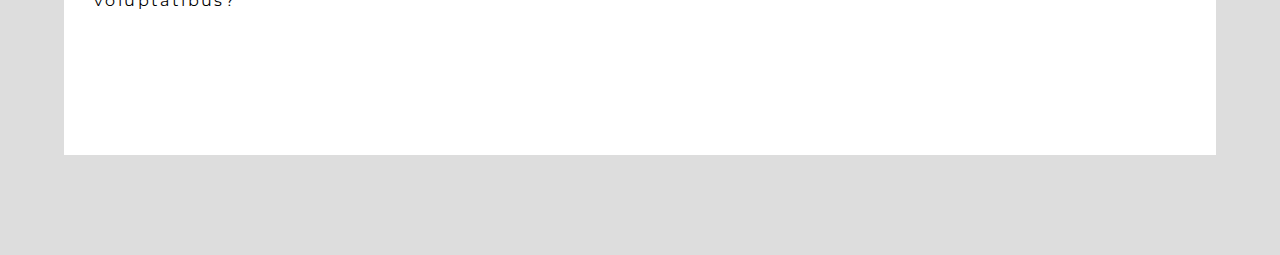
==== commit 52d3d55e: "added" ====
--- a/index.html
+++ b/index.html
@@ -12,7 +12,7 @@
     <header class="header">
         <nav class="navbar">
             <div class="container">
-            <h1 class="logo lg-heading text-light">WS Travels </h1>
+            <h1 class="logo lg-heading text-light">WS Travels T </h1>
             <ul class="nav-items">
                 <li class="nav-item"><a href="">Home</a></li>
                 <li class="nav-item"><a href="./about.html">About</a></li>
